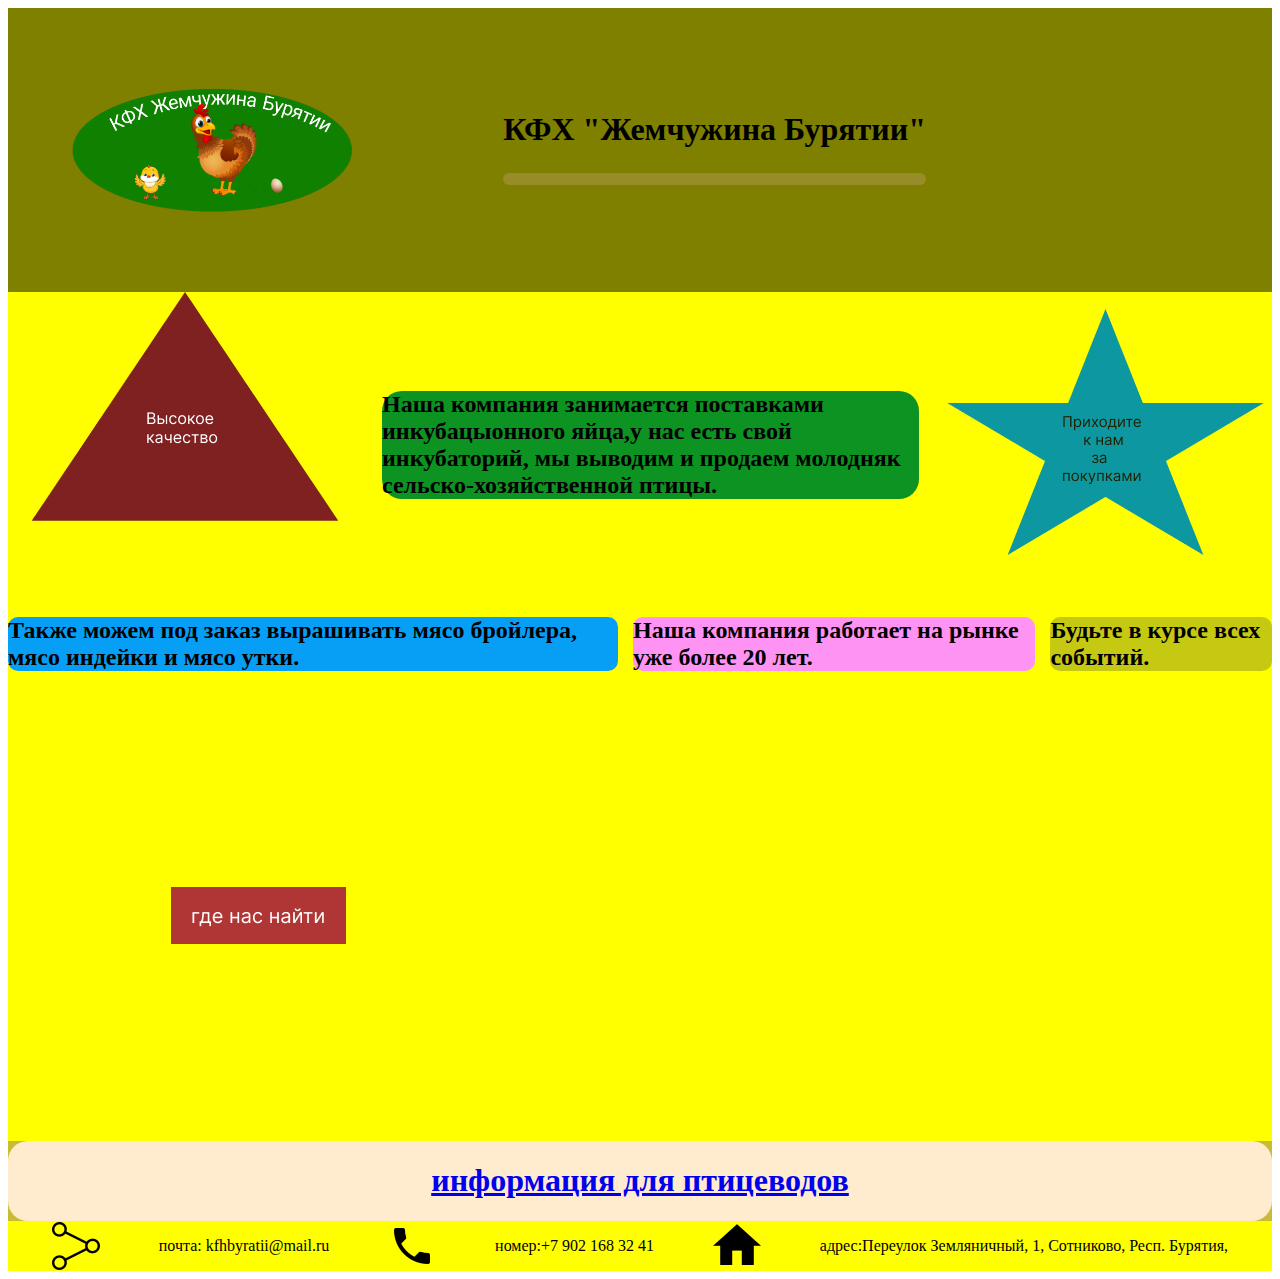
==== index.html @ 2ce95bf8 "Add files via upload" ====
<!DOCTYPE html>
<html lang="en">
<head>
    <meta charset="UTF-8">
    <meta name="viewport" content="width=device-width, initial-scale=1.0">
    <link rel="stylesheet" href="style.css">
    <title>КФХ "Жемчужина Бурятии"</title>
    <style>
      div{
          background-color:yellow;
      }
      span{
          background-color:rgb(171, 108, 198);
      }
  </style>
</head>
<body>
     <header>
       <img class="logo" src="изображение_viber_2023-11-10_18-52-50-231.png" alt="logotipe">
       <nav>
       <a>
        <h1>КФХ "Жемчужина Бурятии"</h1>
        <h6 class="qqq"> прозрачная строчка прозрачная строчка прозрачная строчка</h6>
        </a>
      </nav>
     </header> 
     <main>
    <article>
      <div class="adas">
<img class="gope" src="Group 17.png" alt="высокое качество"> 
<h2 class="Group">Наша компания занимается поставками инкубацыонного яйца,у нас есть свой инкубаторий,
  мы выводим и продаем молодняк сельско-хозяйственной птицы.</h2>
<img class="hop" src="Group 16.png" alt="приходите за покупками">
</div>
<div>
<h2 class="hhh">Также можем под заказ вырашивать мясо бройлера, мясо индейки и мясо утки.</h2>
<h2 class="ggg">Наша компания работает на рынке уже более 20 лет.</h2>
<h2 class="bbb">Будьте в курсе всех событий. </h2>
</div>
<div class="hhhh">
<img class="z" src="Group 13.png" alt="где найти">
<iframe src="https://www.google.com/maps/embed?pb=!1m18!1m12!1m3!1d2462.7390203195027!2d107.46813367633672!3d51.883976271901375!2m3!1f0!2f0!3f0!3m2!1i1024!2i768!4f13.1!3m3!1m2!1s0x5dafc77cb23d4c0d%3A0xb5e6ed6121334497!2z0JrQpNClINCW0LXQvNGH0YPQttC40L3QsCDQkdGD0YDRj9GC0LjQuA!5e0!3m2!1sru!2sru!4v1699627328936!5m2!1sru!2sru" width="600" height="450" style="border:0;" allowfullscreen="" loading="lazy" referrerpolicy="no-referrer-when-downgrade"></iframe>
</div>
</article>
     
     
     <article>
      <a class="hhhhh" href="2index.html"><h1>информация для птицеводов</h1></a>
     </article>
    </main>
     <footer><div><img src="2931163_exchange_network_share_sharing_social_icon.png" alt=""><p>почта: kfhbyratii@mail.ru</p> <img src="352510_local_phone_icon (1).png" alt=""><p>номер:+7 902 168 32 41</p><img src="326656_home_icon.png" alt=""> <p>адрес:Переулок Земляничный, 1, Сотниково, Респ. Бурятия,</p></div></footer>
</body>
</html>
---- style.css ----
header{
    padding: 1px 5%;
    display: flex;
    justify-content: flex-start;
    align-items: center;
    gap: 150px;
    background-color: Olive;
}
.logo{
    width: 282px;
}
main{
    background-color: #CABB37;
}
footer{
    background-color: #C5C912;
}
.foot{
    display: flex;
    justify-content: center;
    align-items: center;
}
article{
display: flex;
flex-direction: column;

}
.adas{
    display: flex;
    justify-content: space-evenly;
    align-items: center;
    gap: 20px;
}
h3{
    color: rgb(0, 0, 0);
    border-radius: 20px;
}
div{
    display: flex;
    justify-content: space-evenly;
    align-items: center;
    gap: 15px;
}
.z{
    width: 175px;
height: 57px;
}
.Group{
    background-color: #0D9322;
    border-radius: 20px;
}
.ggg{
    background-color: #FF93F4;
    border-radius: 10px;
}
.hhh{
        background-color: #069FF5;
        border-radius: 10px;
}
.bbb{
    background-color: #ff47d7;
color: rgb(0, 0, 0);
border-radius: 10px;
display: flex;
    justify-content: space-evenly;
    align-items: center;
}
.qqq{
 color: rgba(0, 0, 0, 0);   
 background-color: #978c27;
 border-radius: 10px;
}
.foo{
    display: flex;
    justify-content: center;
    align-items: center;
}
.bbb{
    background-color: #C5C912;
    border-radius: 10px;
}
.hhhh{
    display: flex;
    justify-content: space-evenly;
    align-items: center;
    gap: 1px;
}
h2{
    color: black;
}
.hhhhh{
    display: flex;
    justify-content: space-evenly;
    align-items: center;
     background-color: blanchedalmond;
     border-radius: 20px;
}
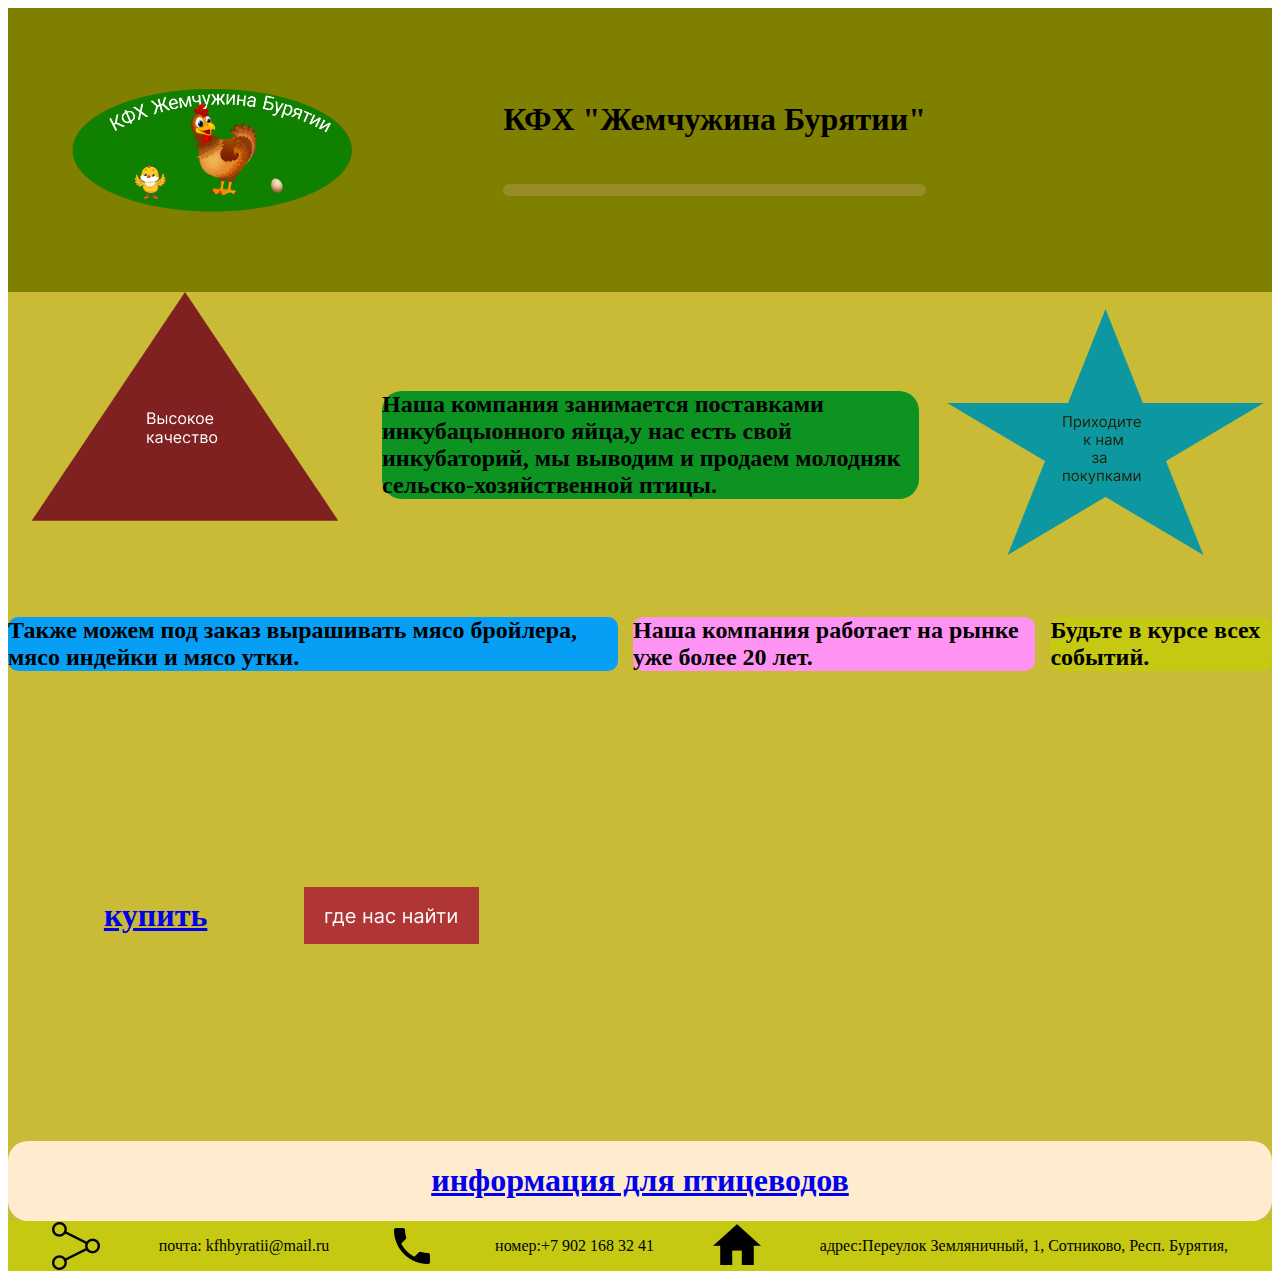
==== commit ca5dd6fb: "Add files via upload" ====
--- a/index.html
+++ b/index.html
@@ -6,9 +6,7 @@
     <link rel="stylesheet" href="style.css">
     <title>КФХ "Жемчужина Бурятии"</title>
     <style>
-      div{
-          background-color:yellow;
-      }
+     
       span{
           background-color:rgb(171, 108, 198);
       }
@@ -18,8 +16,9 @@
      <header>
        <img class="logo" src="изображение_viber_2023-11-10_18-52-50-231.png" alt="logotipe">
        <nav>
-       <a>
+       <a><div>
         <h1>КФХ "Жемчужина Бурятии"</h1>
+      </div>
         <h6 class="qqq"> прозрачная строчка прозрачная строчка прозрачная строчка</h6>
         </a>
       </nav>
@@ -38,6 +37,7 @@
 <h2 class="bbb">Будьте в курсе всех событий. </h2>
 </div>
 <div class="hhhh">
+  <a class="jjj" href="3.html"><h1>купить</h1></a>
 <img class="z" src="Group 13.png" alt="где найти">
 <iframe src="https://www.google.com/maps/embed?pb=!1m18!1m12!1m3!1d2462.7390203195027!2d107.46813367633672!3d51.883976271901375!2m3!1f0!2f0!3f0!3m2!1i1024!2i768!4f13.1!3m3!1m2!1s0x5dafc77cb23d4c0d%3A0xb5e6ed6121334497!2z0JrQpNClINCW0LXQvNGH0YPQttC40L3QsCDQkdGD0YDRj9GC0LjQuA!5e0!3m2!1sru!2sru!4v1699627328936!5m2!1sru!2sru" width="600" height="450" style="border:0;" allowfullscreen="" loading="lazy" referrerpolicy="no-referrer-when-downgrade"></iframe>
 </div>
@@ -45,7 +45,7 @@
      
      
      <article>
-      <a class="hhhhh" href="2index.html"><h1>информация для птицеводов</h1></a>
+      <a class="hhhhh" href="2.html"><h1>информация для птицеводов</h1></a>
      </article>
     </main>
      <footer><div><img src="2931163_exchange_network_share_sharing_social_icon.png" alt=""><p>почта: kfhbyratii@mail.ru</p> <img src="352510_local_phone_icon (1).png" alt=""><p>номер:+7 902 168 32 41</p><img src="326656_home_icon.png" alt=""> <p>адрес:Переулок Земляничный, 1, Сотниково, Респ. Бурятия,</p></div></footer>
--- a/style.css
+++ b/style.css
@@ -94,4 +94,16 @@
     align-items: center;
      background-color: blanchedalmond;
      border-radius: 20px;
+}
+.jjj{
+    gap: 20px;
+}
+.kkk{
+    background-image:url(989d01b219fcfba88cbdcc2f6c404d15.jpg) ;
+    background-repeat: no-repeat;
+            background-size:cover;
+            background-attachment: fixed;
+}
+.uuu{
+    color: #ffffff;
 }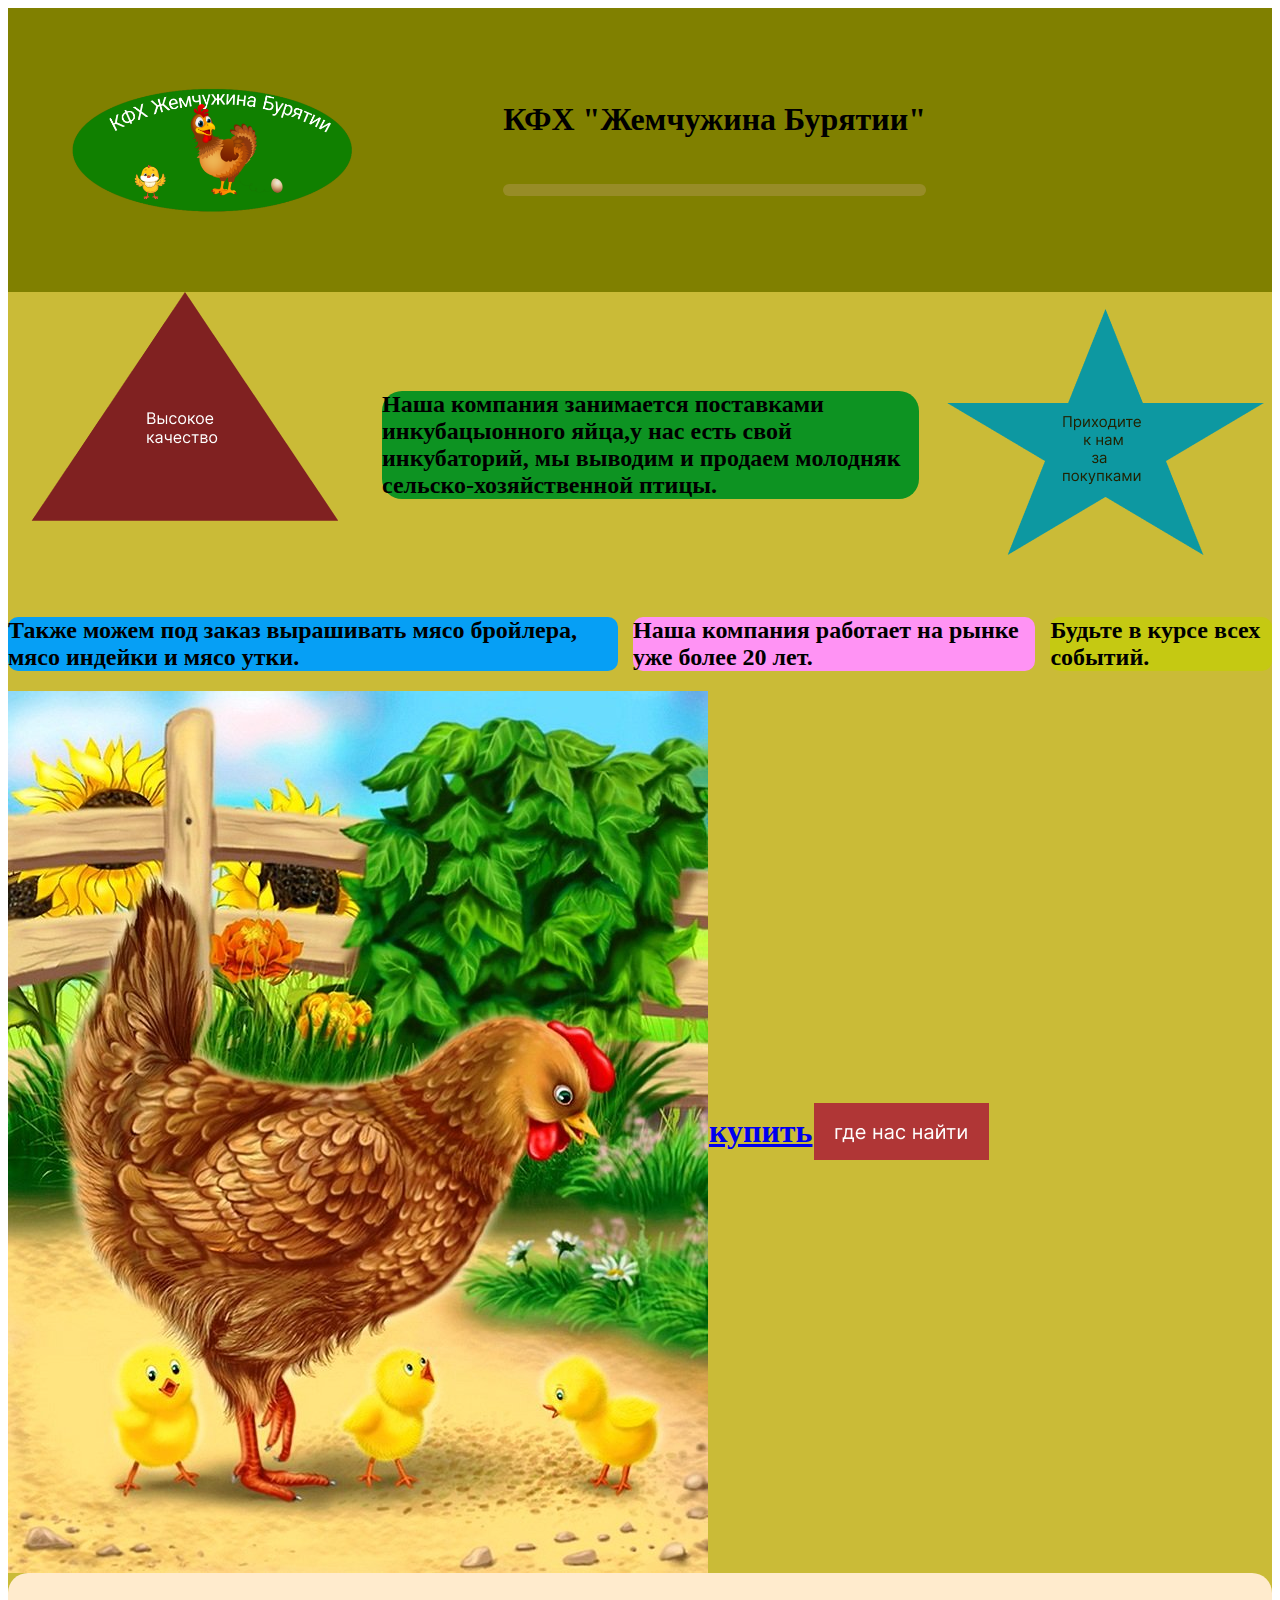
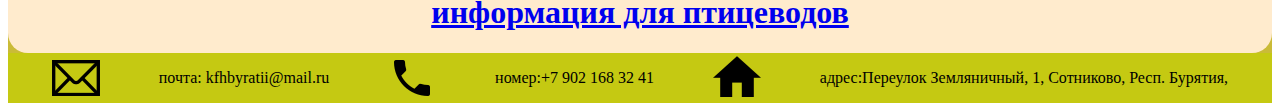
==== commit c601d980: "Add files via upload" ====
--- a/index.html
+++ b/index.html
@@ -37,9 +37,11 @@
 <h2 class="bbb">Будьте в курсе всех событий. </h2>
 </div>
 <div class="hhhh">
+  <img src="изображение_viber_2023-12-06_15-36-24-070.jpg" alt="курочка с цыпленком">
   <a class="jjj" href="3.html"><h1>купить</h1></a>
 <img class="z" src="Group 13.png" alt="где найти">
 <iframe src="https://www.google.com/maps/embed?pb=!1m18!1m12!1m3!1d2462.7390203195027!2d107.46813367633672!3d51.883976271901375!2m3!1f0!2f0!3f0!3m2!1i1024!2i768!4f13.1!3m3!1m2!1s0x5dafc77cb23d4c0d%3A0xb5e6ed6121334497!2z0JrQpNClINCW0LXQvNGH0YPQttC40L3QsCDQkdGD0YDRj9GC0LjQuA!5e0!3m2!1sru!2sru!4v1699627328936!5m2!1sru!2sru" width="600" height="450" style="border:0;" allowfullscreen="" loading="lazy" referrerpolicy="no-referrer-when-downgrade"></iframe>
+
 </div>
 </article>
      
@@ -48,6 +50,6 @@
       <a class="hhhhh" href="2.html"><h1>информация для птицеводов</h1></a>
      </article>
     </main>
-     <footer><div><img src="2931163_exchange_network_share_sharing_social_icon.png" alt=""><p>почта: kfhbyratii@mail.ru</p> <img src="352510_local_phone_icon (1).png" alt=""><p>номер:+7 902 168 32 41</p><img src="326656_home_icon.png" alt=""> <p>адрес:Переулок Земляничный, 1, Сотниково, Респ. Бурятия,</p></div></footer>
+     <footer><div><img src="134146_mail_email_icon.png" alt=""><p>почта: kfhbyratii@mail.ru</p> <img src="352510_local_phone_icon (1).png" alt=""><p>номер:+7 902 168 32 41</p><img src="326656_home_icon.png" alt=""> <p>адрес:Переулок Земляничный, 1, Сотниково, Респ. Бурятия,</p></div></footer>
 </body>
 </html>--- a/style.css
+++ b/style.css
@@ -99,7 +99,7 @@
     gap: 20px;
 }
 .kkk{
-    background-image:url(989d01b219fcfba88cbdcc2f6c404d15.jpg) ;
+    background-image:url(1644894443_29-fikiwiki-com-p-tsiplyata-krasivie-kartinki-36.jpg) ;
     background-repeat: no-repeat;
             background-size:cover;
             background-attachment: fixed;
